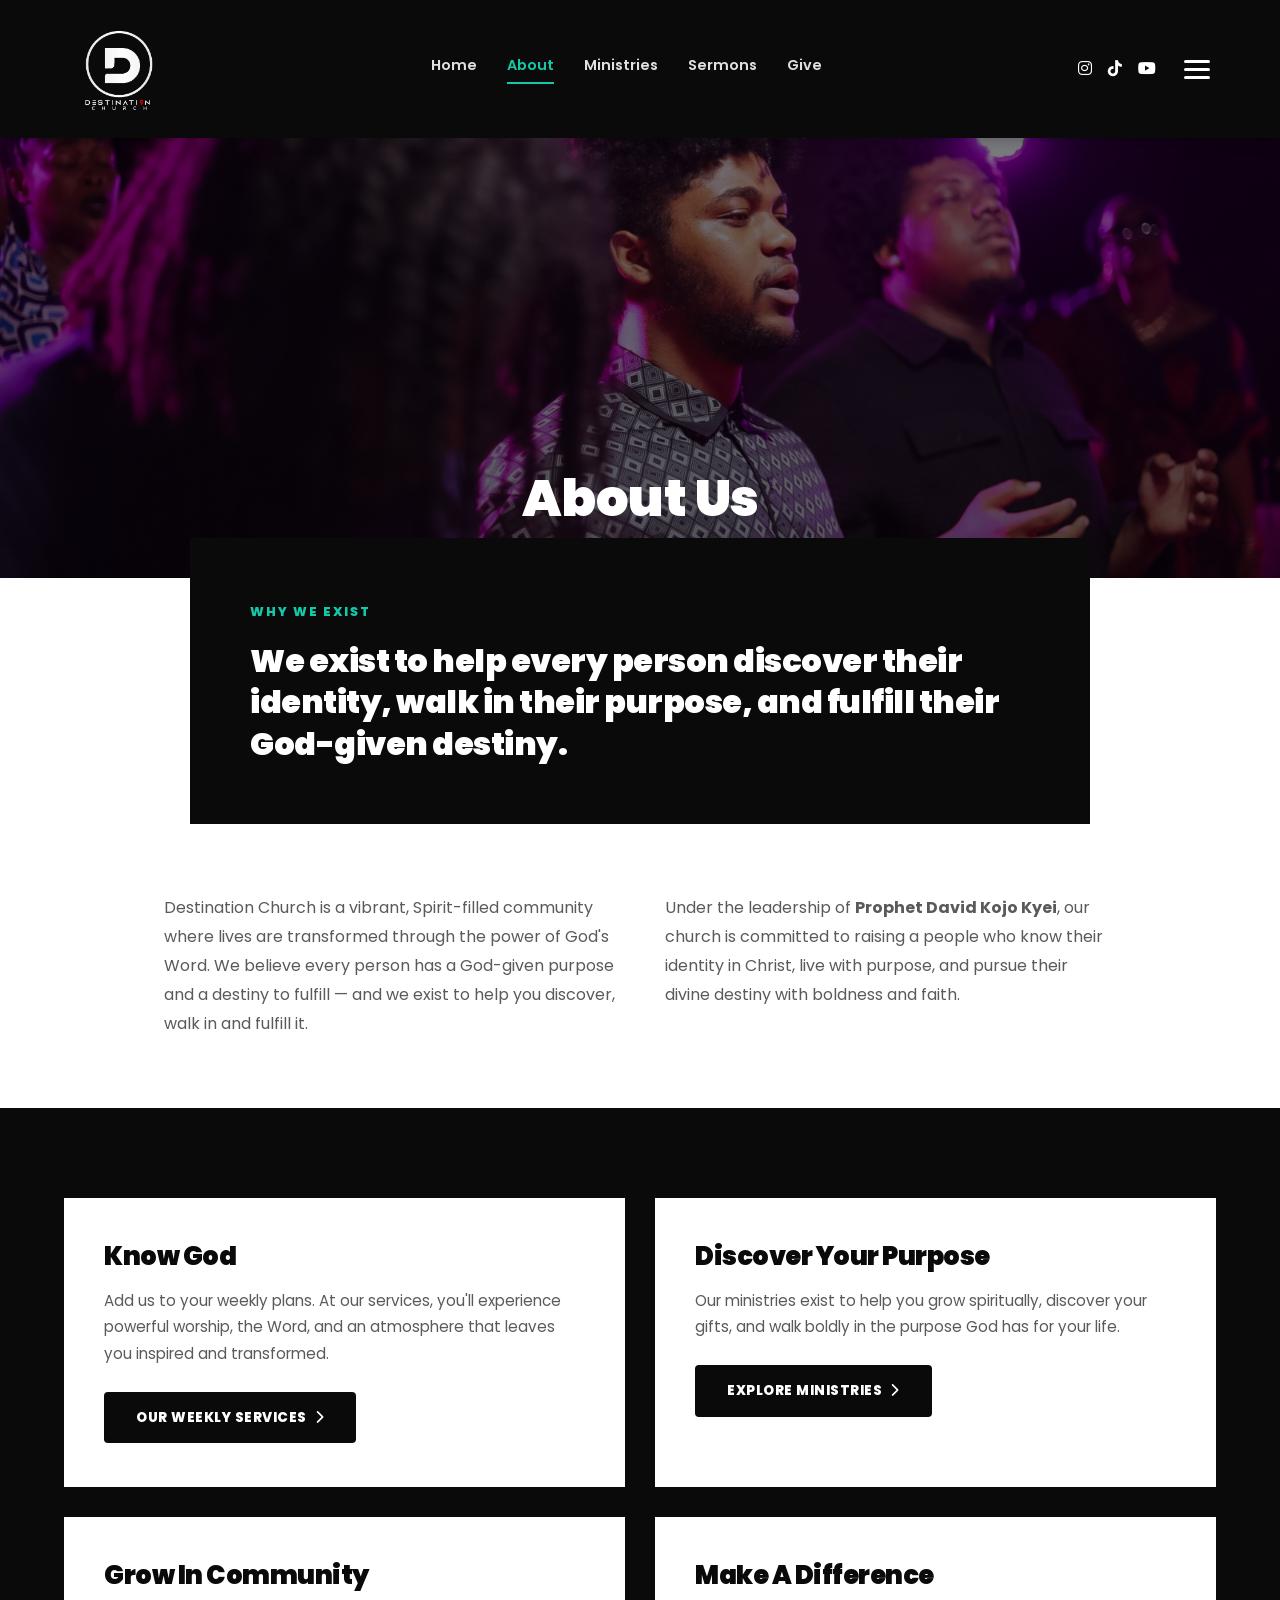
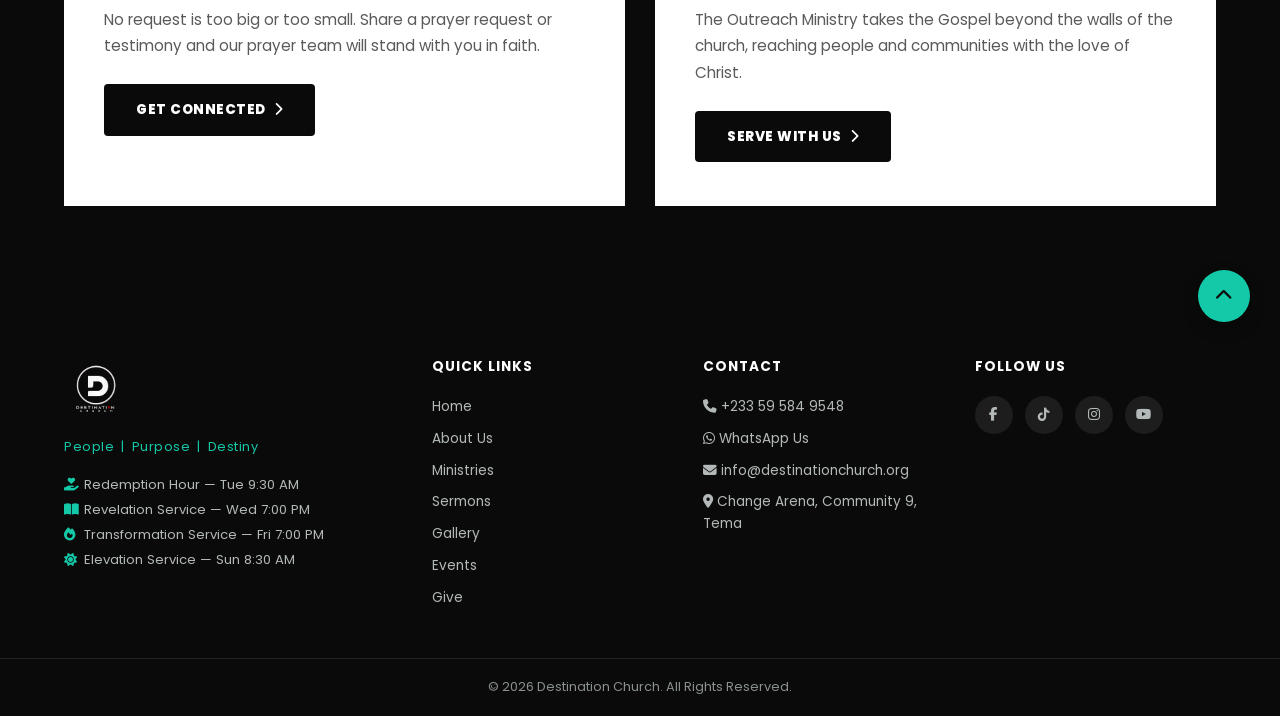
==== about.html @ 0f9cbd3a "Add zoom-and-fade photo gallery to Outreach Ministry page Adds 11 event photos as a slideshow above " ====
<!DOCTYPE html>
<html lang="en">
<head>
<meta charset="UTF-8">
<meta name="viewport" content="width=device-width, initial-scale=1.0">
<title>About Us | Destination Church</title>
<meta name="description" content="Destination Church is a Spirit-filled community in Tema, Ghana, led by Prophet David Kojo Kyei, helping every person discover their identity, purpose and destiny in Christ.">
<link rel="canonical" href="https://destinationchurchgh.com/about.html">
<link rel="icon" type="image/png" href="images/logo-original.jpg">
<link rel="stylesheet" href="https://cdnjs.cloudflare.com/ajax/libs/font-awesome/6.5.1/css/all.min.css">
<link rel="stylesheet" href="https://fonts.googleapis.com/css2?family=Poppins:wght@400;500;600;700;800;900&display=swap">
<link rel="stylesheet" href="css/style.css?v=62">
</head>
<body>

<!-- Header -->
<header class="header">
  <div class="container header-inner">
    <a href="index.html#home" class="logo">
      <img src="images/logo.png" alt="Destination Church" class="logo-img">
    </a>

    <nav class="nav" id="nav">
      <a href="index.html#home">Home</a>
      <a href="about.html" class="active">About</a>
      <a href="index.html#ministries">Ministries</a>
      <a href="index.html#sermons">Sermons</a>
      <a href="index.html#give">Give</a>
    </nav>

    <div class="header-right">
      <div class="header-social">
        <a href="https://www.instagram.com/destination_church?stkn=dHR6bGFnNGd0enI=" target="_blank" rel="noopener" aria-label="Instagram"><i class="fa-brands fa-instagram"></i></a>
        <a href="https://www.tiktok.com/@destinationchurch1?_r=1&_t=ZP-99WkLDfuyVy" target="_blank" rel="noopener" aria-label="TikTok"><i class="fa-brands fa-tiktok"></i></a>
        <a href="https://www.youtube.com/results?search_query=prophet+david+kyei" target="_blank" rel="noopener" aria-label="YouTube"><i class="fa-brands fa-youtube"></i></a>
      </div>
      <button class="hamburger" id="hamburger" aria-label="Toggle menu">
        <span></span><span></span><span></span>
      </button>
    </div>
  </div>
</header>

<!-- More Menu -->
<div class="more-menu" id="moreMenu">
  <div class="container more-menu-inner">
    <nav class="more-menu-links">
      <a href="index.html#home">Home</a>
      <a href="about.html">About</a>
      <a href="index.html#ministries">Ministries</a>
      <a href="index.html#sermons">Sermons</a>
      <a href="index.html#gallery">Gallery</a>
      <a href="index.html#events">Events</a>
      <a href="index.html#give">Give</a>
      <a href="index.html#prayer">Prayer Request</a>
      <a href="index.html#visit">Plan Your Visit</a>
      <a href="index.html#contact">Contact</a>
    </nav>
    <div class="more-menu-info">
      <p><i class="fa-solid fa-clock"></i> Elevation Service — Sun 8:30 AM</p>
      <p><i class="fa-solid fa-clock"></i> Transformation Service — Fri 7:00 PM</p>
      <p><a href="tel:+233595849548"><i class="fa-solid fa-phone"></i> +233 59 584 9548</a></p>
      <p><a href="https://wa.me/233595849548" target="_blank"><i class="fa-brands fa-whatsapp"></i> WhatsApp Us</a></p>
      <p><i class="fa-solid fa-location-dot"></i> Change Arena, Community 9, Tema</p>
    </div>
  </div>
</div>

<!-- About Hero -->
<section class="about-hero">
  <div class="container">
    <h1>About Us</h1>
  </div>
</section>

<!-- Why We Exist -->
<section class="why-exist">
  <div class="container">
    <div class="why-exist-box">
      <span class="eyebrow">WHY WE EXIST</span>
      <h2>We exist to help every person discover their identity, walk in their purpose, and fulfill their God-given destiny.</h2>
    </div>
  </div>
</section>

<!-- Two Column Intro -->
<section class="about-intro">
  <div class="container about-intro-grid">
    <p>Destination Church is a vibrant, Spirit-filled community where lives are transformed through the power of God's Word. We believe every person has a God-given purpose and a destiny to fulfill — and we exist to help you discover, walk in and fulfill it.</p>
    <p>Under the leadership of <strong>Prophet David Kojo Kyei</strong>, our church is committed to raising a people who know their identity in Christ, live with purpose, and pursue their divine destiny with boldness and faith.</p>
  </div>
</section>

<!-- Purpose Grid -->
<section class="purpose-grid-section">
  <div class="container">
    <div class="purpose-grid">
      <div class="purpose-card reveal-slide-lr">
        <h3>Know God</h3>
        <p>Add us to your weekly plans. At our services, you'll experience powerful worship, the Word, and an atmosphere that leaves you inspired and transformed.</p>
        <a href="index.html#services" class="btn btn-navy">Our Weekly Services <i class="fa-solid fa-chevron-right"></i></a>
      </div>
      <div class="purpose-card reveal-slide">
        <h3>Discover Your Purpose</h3>
        <p>Our ministries exist to help you grow spiritually, discover your gifts, and walk boldly in the purpose God has for your life.</p>
        <a href="index.html#ministries" class="btn btn-navy">Explore Ministries <i class="fa-solid fa-chevron-right"></i></a>
      </div>
      <div class="purpose-card reveal-slide-lr">
        <h3>Grow In Community</h3>
        <p>No request is too big or too small. Share a prayer request or testimony and our prayer team will stand with you in faith.</p>
        <a href="index.html#prayer" class="btn btn-navy">Get Connected <i class="fa-solid fa-chevron-right"></i></a>
      </div>
      <div class="purpose-card reveal-slide">
        <h3>Make A Difference</h3>
        <p>The Outreach Ministry takes the Gospel beyond the walls of the church, reaching people and communities with the love of Christ.</p>
        <a href="ministries/outreach-ministry.html" class="btn btn-navy">Serve With Us <i class="fa-solid fa-chevron-right"></i></a>
      </div>
    </div>
  </div>
</section>

<!-- Footer -->
<footer class="footer" id="contact">
  <div class="container footer-inner">
    <div class="footer-col">
      <a href="index.html#home" class="logo footer-logo">
        <img src="images/logo.png" alt="Destination Church" class="footer-logo-img">
      </a>
      <p class="footer-tagline">People &nbsp;|&nbsp; Purpose &nbsp;|&nbsp; Destiny</p>
      <p class="footer-times">
        <i class="fa-solid fa-hand-holding-heart"></i> Redemption Hour — Tue 9:30 AM<br>
        <i class="fa-solid fa-book-open"></i> Revelation Service — Wed 7:00 PM<br>
        <i class="fa-solid fa-fire"></i> Transformation Service — Fri 7:00 PM<br>
        <i class="fa-solid fa-sun"></i> Elevation Service — Sun 8:30 AM
      </p>
    </div>
    <div class="footer-col">
      <h4>QUICK LINKS</h4>
      <a href="index.html#home">Home</a>
      <a href="about.html">About Us</a>
      <a href="index.html#ministries">Ministries</a>
      <a href="index.html#sermons">Sermons</a>
      <a href="index.html#gallery">Gallery</a>
      <a href="index.html#events">Events</a>
      <a href="index.html#give">Give</a>
    </div>
    <div class="footer-col">
      <h4>CONTACT</h4>
      <a href="tel:+233595849548"><i class="fa-solid fa-phone"></i> +233 59 584 9548</a>
      <a href="https://wa.me/233595849548"><i class="fa-brands fa-whatsapp"></i> WhatsApp Us</a>
      <a href="mailto:info@destinationchurch.org"><i class="fa-solid fa-envelope"></i> info@destinationchurch.org</a>
      <a href="index.html#visit"><i class="fa-solid fa-location-dot"></i> Change Arena, Community 9, Tema</a>
    </div>
    <div class="footer-col">
      <h4>FOLLOW US</h4>
      <div class="footer-social">
        <a href="#" aria-label="Facebook"><i class="fa-brands fa-facebook-f"></i></a>
        <a href="https://www.tiktok.com/@destinationchurch1?_r=1&_t=ZP-99WkLDfuyVy" target="_blank" rel="noopener" aria-label="TikTok"><i class="fa-brands fa-tiktok"></i></a>
        <a href="https://www.instagram.com/destination_church?stkn=dHR6bGFnNGd0enI=" target="_blank" rel="noopener" aria-label="Instagram"><i class="fa-brands fa-instagram"></i></a>
        <a href="https://www.youtube.com/results?search_query=prophet+david+kyei" target="_blank" rel="noopener" aria-label="YouTube"><i class="fa-brands fa-youtube"></i></a>
      </div>
    </div>
  </div>
  <div class="footer-bottom">
    <p>&copy; 2026 Destination Church. All Rights Reserved.</p>
  </div>
  <button id="backToTop" class="back-to-top" aria-label="Back to top"><i class="fa-solid fa-chevron-up"></i></button>
</footer>

<script src="js/ministry.js?v=7"></script>
</body>
</html>
---- css/style.css ----
:root {
  --navy: #0a0a0a;
  --navy-light: #222222;
  --gold: #14c9a8;
  --gold-dark: #0ea98d;
  --cream: #f4f6f6;
  --text-dark: #1a1a1a;
  --text-gray: #5a5a5a;
  --white: #ffffff;
  --radius: 10px;
}

* { margin: 0; padding: 0; box-sizing: border-box; }

body {
  font-family: 'Poppins', Arial, sans-serif;
  color: var(--text-dark);
  line-height: 1.6;
  background: var(--white);
}

h1, h2, h3 {
  font-family: 'Poppins', sans-serif;
  font-weight: 900;
  letter-spacing: -0.5px;
  line-height: 1.15;
}

.container {
  max-width: 1200px;
  margin: 0 auto;
  padding: 0 24px;
}

a { text-decoration: none; color: inherit; }
ul { list-style: none; }
i { line-height: 1; }
button { font-family: inherit; }

/* Buttons */
.btn {
  display: inline-flex;
  align-items: center;
  gap: 8px;
  padding: 15px 32px;
  border-radius: 4px;
  font-weight: 800;
  font-size: 0.85rem;
  text-transform: uppercase;
  letter-spacing: 0.5px;
  border: none;
  cursor: pointer;
  transition: transform 0.2s ease, box-shadow 0.2s ease, background 0.2s ease;
  white-space: nowrap;
}
.btn:hover { transform: translateY(-2px); box-shadow: 0 8px 18px rgba(0,0,0,0.2); }
.btn-navy { background: var(--navy); color: var(--white); }
.btn-navy:hover { background: var(--navy-light); }
.btn-gold { background: var(--gold); color: var(--navy); }
.btn-gold:hover { background: var(--gold-dark); }
.btn-outline {
  background: transparent;
  color: var(--white);
  border: 2px solid rgba(255,255,255,0.6);
}
.btn-outline:hover { background: rgba(255,255,255,0.12); }
.btn-outline-navy {
  background: transparent;
  color: var(--navy);
  border: 2px solid var(--navy);
}
.btn-outline-navy:hover { background: var(--navy); color: var(--white); }

/* Header */
.header {
  background: var(--navy);
  box-shadow: 0 2px 14px rgba(0,0,0,0.25);
  position: sticky;
  top: 0;
  z-index: 100;
}
.header-inner {
  display: flex;
  align-items: center;
  justify-content: space-between;
  padding-top: 14px;
  padding-bottom: 14px;
  gap: 24px;
}
.logo {
  display: flex;
  align-items: center;
  gap: 10px;
  position: relative;
  flex-shrink: 0;
}
.logo-img {
  height: 110px;
  width: auto;
  display: block;
}

.nav {
  display: flex;
  gap: 30px;
  flex-wrap: wrap;
}
.nav a {
  font-size: 0.9rem;
  font-weight: 600;
  color: #e0e2e2;
  padding-bottom: 4px;
  border-bottom: 2px solid transparent;
  transition: color 0.2s ease, border-color 0.2s ease;
}
.nav a:hover, .nav a.active {
  color: var(--gold);
  border-color: var(--gold);
}

.header-right {
  display: flex;
  align-items: center;
  gap: 22px;
  flex-shrink: 0;
}
.header-social {
  display: flex;
  gap: 16px;
}
.header-social a {
  color: var(--white);
  font-size: 1rem;
  transition: color 0.2s ease;
}
.header-social a:hover { color: var(--gold); }

.hamburger {
  display: flex;
  flex-direction: column;
  gap: 5px;
  background: none;
  border: none;
  cursor: pointer;
  padding: 6px;
}
.hamburger span {
  width: 26px;
  height: 3px;
  background: var(--white);
  border-radius: 2px;
}

/* More Menu */
.more-menu {
  display: none;
  background: var(--white);
  border-bottom: 1px solid #eee;
  box-shadow: 0 10px 20px rgba(0,0,0,0.08);
}
.more-menu.open { display: block; }
.more-menu-inner {
  display: flex;
  justify-content: space-between;
  flex-wrap: wrap;
  gap: 30px;
  padding: 36px 24px;
}
.more-menu-links {
  display: flex;
  flex-direction: column;
  gap: 16px;
}
.more-menu-links a {
  font-weight: 700;
  font-size: 1rem;
  color: var(--navy);
  transition: color 0.2s ease;
}
.more-menu-links a:hover { color: var(--gold-dark); }
.more-menu-info {
  display: flex;
  flex-direction: column;
  gap: 12px;
  font-size: 0.9rem;
  color: var(--text-gray);
}
.more-menu-info i { color: var(--gold-dark); width: 18px; }
.more-menu-info a { color: var(--text-gray); transition: color 0.2s ease; }
.more-menu-info a:hover { color: var(--gold-dark); }

/* Hero */
.hero {
  background: var(--white);
}
.hero-media {
  position: relative;
  min-height: 620px;
  overflow: hidden;
  background-color: #000;
  display: flex;
  align-items: center;
  padding: 60px 0;
  color: var(--white);
}
.hero-slideshow { position: absolute; inset: 0; z-index: 0; }
.hero-slide {
  position: absolute;
  inset: 0;
  background-size: contain;
  background-position: center;
  background-repeat: no-repeat;
  opacity: 0;
  transform: translateY(-100%);
}
.hero-overlay {
  position: absolute;
  inset: 0;
  z-index: 1;
  background: linear-gradient(90deg, rgba(0,0,0,0.7), rgba(0,0,0,0.25));
  pointer-events: none;
}
.hero-media > .container { margin: 0; max-width: none; flex: 1; position: relative; z-index: 2; }
.hero-content {
  display: flex;
  justify-content: space-between;
  align-items: flex-start;
  width: 100%;
  gap: 40px;
  flex-wrap: wrap;
}
.hero h1 {
  font-size: 2.6rem;
  line-height: 1.25;
  max-width: 300px;
}
.hero h1 span { display: block; }
.hero-cta { display: flex; flex-direction: column; align-items: flex-end; text-align: right; }
.hero-cta .btn { align-self: center; }
.hero-sub {
  font-size: 2.6rem;
  line-height: 1.25;
  font-weight: 600;
  color: #eee;
  max-width: 360px;
  margin: 0 0 24px;
}

/* Section heading */
.section-heading {
  text-align: center;
  margin-bottom: 50px;
}
.section-heading.light .eyebrow { color: var(--gold); }
.section-heading.light h2 { color: var(--white); }
.eyebrow {
  color: var(--gold-dark);
  font-weight: 800;
  font-size: 0.8rem;
  letter-spacing: 2px;
}
.section-heading h2 {
  font-size: 2.6rem;
  margin-top: 10px;
  color: var(--navy);
}
.heading-divider {
  margin-top: 14px;
  color: var(--gold);
}
.heading-divider.small {
  width: 60px;
  height: 4px;
  background: var(--gold);
  margin-top: 12px;
  margin-bottom: 20px;
}
.heading-divider.small.center { margin-left: auto; margin-right: auto; }

/* About Page */
.about-hero {
  position: relative;
  height: 440px;
  background: linear-gradient(180deg, rgba(0,0,0,0.5), rgba(0,0,0,0.65)), url('../images/about-hero.jpg');
  background-size: cover;
  background-position: center 35%;
  display: flex;
  align-items: flex-end;
  padding-bottom: 50px;
}
.about-hero h1 {
  color: var(--white);
  font-size: 3.2rem;
  animation: dropIn 2.2s cubic-bezier(0.16, 1, 0.3, 1) both;
}
.why-exist {
  background: var(--white);
  padding: 70px 0 0;
}
.why-exist-box {
  background: var(--navy);
  color: var(--white);
  padding: 60px;
  max-width: 900px;
  margin: -110px auto 0;
  position: relative;
  z-index: 2;
  animation: dropIn 2.4s cubic-bezier(0.16, 1, 0.3, 1) 0.4s both;
}
@keyframes dropIn {
  from { opacity: 0; transform: translateY(-100vh); }
  to { opacity: 1; transform: translateY(0); }
}
@media (prefers-reduced-motion: reduce) {
  .about-hero h1, .why-exist-box { animation: none; }
}
.why-exist-box .eyebrow { color: var(--gold); }
.why-exist-box h2 { font-size: 2rem; margin-top: 16px; line-height: 1.3; }
.about-intro {
  background: var(--white);
  padding: 70px 0;
}
.about-intro-grid {
  display: grid;
  grid-template-columns: repeat(2, 1fr);
  gap: 50px;
  max-width: 1000px;
  margin: 0 auto;
}
.about-intro-grid p { color: var(--text-gray); font-size: 1rem; line-height: 1.8; }
.purpose-grid-section {
  background: var(--navy);
  padding: 90px 0;
}
.purpose-grid {
  display: grid;
  grid-template-columns: repeat(2, 1fr);
  gap: 30px;
}
.purpose-card {
  background: var(--white);
  padding: 44px 40px;
}
.purpose-card h3 { font-size: 1.6rem; color: var(--navy); margin-bottom: 16px; }
.purpose-card p { color: var(--text-gray); font-size: 0.95rem; line-height: 1.75; margin-bottom: 24px; }

/* Welcome */
.welcome {
  background: var(--white);
  padding: 90px 0;
}
.welcome-inner {
  display: grid;
  grid-template-columns: 1fr 1.3fr;
  gap: 50px;
  align-items: center;
}
.welcome-img {
  overflow: hidden;
}
.welcome-photo {
  width: 100%;
  height: 380px;
  object-fit: cover;
  object-position: center 30%;
  display: block;
}
.welcome-content h2 { font-size: 2.1rem; color: var(--navy); margin-top: 4px; }
.welcome-content p { color: var(--text-gray); margin-bottom: 16px; font-size: 0.95rem; }
.welcome-signature {
  font-style: italic;
  color: var(--navy) !important;
  font-weight: 600;
  margin-bottom: 24px !important;
}

/* Mission Statement */
.mission-band {
  background: var(--white);
  padding: 70px 0;
  text-align: center;
}
.mission-band h2 {
  font-size: 2.2rem;
  color: var(--navy);
  max-width: 780px;
  margin: 0 auto;
  line-height: 1.25;
}
.mission-band-sub {
  margin-top: 16px;
  font-size: 0.9rem;
  font-weight: 800;
  letter-spacing: 2px;
  text-transform: uppercase;
  color: var(--gold-dark);
}

/* Purpose For Everyone */
.everyone {
  background: var(--cream);
  padding: 90px 0;
}
.everyone-grid {
  display: grid;
  grid-template-columns: repeat(2, 1fr);
  gap: 26px;
  max-width: 800px;
  margin: 0 auto;
}
.everyone-card {
  display: block;
  background: var(--navy);
  color: var(--white);
  padding: 44px 30px;
  text-align: center;
  border-top: 3px solid transparent;
  transition: border-color 0.25s ease, transform 0.25s ease;
}
.everyone-card:hover {
  border-top-color: var(--gold);
  transform: translateY(-4px);
}
.everyone-card i { font-size: 2.4rem; color: var(--gold); margin-bottom: 18px; }
.everyone-card h3 { font-size: 1.2rem; margin-bottom: 10px; }
.everyone-card p { font-size: 0.85rem; color: #b3b8b8; margin-bottom: 14px; }

/* Weekly Services */
.services {
  background: var(--navy);
  padding: 90px 0;
}
.services-layout {
  display: grid;
  grid-template-columns: 300px 1fr;
  gap: 40px;
  align-items: center;
  max-width: 1100px;
  margin: 0 auto;
}
.services-flyer img {
  width: 100%;
  display: block;
}
.services-grid {
  display: grid;
  grid-template-columns: repeat(2, 1fr);
  gap: 20px;
}
.service-card {
  border-top: 3px solid var(--gold);
  padding: 40px 30px;
  text-align: center;
  color: var(--white);
}
.service-card i { font-size: 2.4rem; color: var(--gold); margin-bottom: 16px; }
.service-card h3 { font-size: 1.2rem; font-weight: 800; letter-spacing: 0.5px; margin-bottom: 12px; }
.service-when { color: #b3b8b8; font-size: 0.85rem; margin-bottom: 4px; }
.service-time { color: var(--gold); font-weight: 700; font-size: 1.1rem; margin-bottom: 22px; }

/* New Here */
.new-here {
  background: var(--cream);
  padding: 90px 0;
}
.new-here-inner {
  display: grid;
  grid-template-columns: 1.3fr 1fr;
  gap: 50px;
  align-items: center;
}
.new-here-content h2 { font-size: 2.2rem; color: var(--navy); margin-top: 4px; }
.new-here-content p { color: var(--text-gray); margin-bottom: 20px; font-size: 0.95rem; }
.new-here-list {
  display: grid;
  grid-template-columns: repeat(2, 1fr);
  gap: 12px;
  margin-bottom: 28px;
}
.new-here-list li {
  display: flex;
  align-items: center;
  gap: 8px;
  font-weight: 600;
  font-size: 0.9rem;
  color: var(--navy);
}
.new-here-list i { color: var(--gold-dark); }
.new-here-art {
  display: flex;
  align-items: center;
  justify-content: center;
}
.reveal-slide {
  opacity: 0;
  transform: translateX(70px);
  transition: opacity 0.9s cubic-bezier(0.22, 1, 0.36, 1), transform 0.9s cubic-bezier(0.22, 1, 0.36, 1);
}
.reveal-slide.in-view {
  opacity: 1;
  transform: translateX(0);
}
.reveal-fade-up {
  opacity: 0;
  transform: translateY(50px) scale(0.97);
  transition: opacity 0.8s cubic-bezier(0.22, 1, 0.36, 1), transform 0.8s cubic-bezier(0.22, 1, 0.36, 1);
}
.reveal-fade-up.in-view {
  opacity: 1;
  transform: translateY(0) scale(1);
}
.reveal-slide-lr {
  opacity: 0;
  transform: translateX(-90px);
  transition: opacity 0.9s cubic-bezier(0.22, 1, 0.36, 1), transform 0.9s cubic-bezier(0.22, 1, 0.36, 1);
}
.reveal-slide-lr.in-view {
  opacity: 1;
  transform: translateX(0);
}
@media (prefers-reduced-motion: reduce) {
  .reveal-slide, .reveal-fade-up, .reveal-slide-lr { opacity: 1; transform: none; transition: none; }
}
.purpose-card.reveal-slide-lr {
  transform: translate(-220px, -140px);
  transition: opacity 3.8s cubic-bezier(0.22, 1, 0.36, 1), transform 3.8s cubic-bezier(0.22, 1, 0.36, 1);
}
.purpose-card.reveal-slide-lr.in-view {
  transform: translate(0, 0);
}
.purpose-card.reveal-slide {
  transform: translate(220px, -140px);
  transition: opacity 3.8s cubic-bezier(0.22, 1, 0.36, 1), transform 3.8s cubic-bezier(0.22, 1, 0.36, 1);
}
.purpose-card.reveal-slide.in-view {
  transform: translate(0, 0);
}
.new-here-art img {
  width: 100%;
  max-width: 320px;
  display: block;
}

/* Sermon */
.sermon {
  background: var(--white);
  padding: 90px 0;
}
.sermon-inner {
  display: grid;
  grid-template-columns: 1.2fr 1fr;
  gap: 50px;
  align-items: center;
}
.sermon-tabs {
  display: flex;
  gap: 10px;
  margin-bottom: 14px;
}
.sermon-tab {
  display: inline-flex;
  align-items: center;
  gap: 8px;
  background: var(--cream);
  border: 1px solid #e2e2e2;
  color: var(--text-gray);
  font-family: inherit;
  font-weight: 700;
  font-size: 0.78rem;
  letter-spacing: 0.4px;
  padding: 9px 16px;
  border-radius: 30px;
  cursor: pointer;
  transition: background 0.2s ease, color 0.2s ease;
}
.sermon-tab.active {
  background: var(--navy);
  color: var(--white);
  border-color: var(--navy);
}
.live-dot {
  width: 8px;
  height: 8px;
  border-radius: 50%;
  background: #ff3b3b;
  display: inline-block;
  animation: live-pulse 1.4s infinite;
}
@keyframes live-pulse {
  0%, 100% { opacity: 1; }
  50% { opacity: 0.35; }
}
.sermon-video {
  position: relative;
  aspect-ratio: 16/9;
  border-radius: var(--radius);
  background: linear-gradient(160deg, var(--navy-light), #000000);
  display: flex;
  align-items: center;
  justify-content: center;
  box-shadow: 0 15px 40px rgba(0,0,0,0.2);
  overflow: hidden;
  cursor: pointer;
}
.sermon-video iframe {
  position: absolute;
  inset: 0;
  width: 100%;
  height: 100%;
  border: none;
}
.sermon-thumb {
  position: absolute;
  inset: 0;
  width: 100%;
  height: 100%;
  object-fit: cover;
}
.sermon-video::after {
  content: '';
  position: absolute;
  inset: 0;
  background: rgba(0,0,0,0.35);
  transition: background 0.2s ease;
  pointer-events: none;
}
.sermon-video:hover::after { background: rgba(0,0,0,0.5); }
.sermon-play {
  position: relative;
  z-index: 1;
  width: 76px;
  height: 76px;
  border-radius: 50%;
  background: var(--gold);
  color: var(--navy);
  display: flex;
  align-items: center;
  justify-content: center;
  font-size: 1.6rem;
  cursor: pointer;
  transition: transform 0.2s ease;
}
.sermon-play:hover { transform: scale(1.08); }
.sermon-info h2 { font-size: 1.9rem; color: var(--navy); margin-top: 4px; margin-bottom: 14px; }
.sermon-speaker, .sermon-date {
  display: flex;
  align-items: center;
  gap: 8px;
  color: var(--text-gray);
  font-size: 0.9rem;
  margin-bottom: 8px;
}
.sermon-speaker i, .sermon-date i { color: var(--gold-dark); }
.sermon-info .btn { margin-top: 20px; }

/* Ministries */
.ministries {
  background: var(--cream);
  padding: 90px 0;
}
.ministry-grid {
  display: grid;
  grid-template-columns: repeat(3, 1fr);
  gap: 36px 30px;
}
.ministry-card {
  display: block;
  padding: 26px 14px;
  text-align: center;
  border-top: 3px solid transparent;
  cursor: pointer;
  transition: border-color 0.25s ease, transform 0.25s ease;
}
.ministry-card:hover {
  border-top-color: var(--gold);
  transform: translateY(-4px);
}
.ministry-card i { font-size: 2.2rem; color: var(--gold-dark); margin-bottom: 16px; }
.ministry-card h3 { font-size: 1rem; font-weight: 700; color: var(--text-dark); font-family: 'Poppins', sans-serif; }
.ministry-card span.ministry-more,
.everyone-card span.ministry-more {
  display: block;
  margin-top: 8px;
  font-size: 0.72rem;
  font-weight: 700;
  letter-spacing: 1px;
  color: var(--gold-dark);
  text-transform: uppercase;
}
.everyone-card span.ministry-more { color: var(--gold); }

/* Ministry detail page */
.page-hero {
  background: var(--navy);
  color: var(--white);
  padding: 60px 0 50px;
}
.page-breadcrumb {
  display: block;
  font-size: 0.78rem;
  font-weight: 700;
  letter-spacing: 1.5px;
  color: var(--gold);
  text-transform: uppercase;
  margin-bottom: 12px;
}
.page-breadcrumb a { color: var(--gold); }
.page-breadcrumb a:hover { color: var(--white); }
.page-hero h1 { font-size: 2.8rem; }
.ministry-detail {
  padding: 80px 0;
  background: var(--white);
}
.ministry-detail-inner {
  max-width: 720px;
  margin: 0 auto;
  text-align: center;
}
.ministry-detail-inner > i {
  font-size: 3rem;
  color: var(--gold-dark);
  margin-bottom: 24px;
  display: inline-block;
}
.ministry-detail-media {
  overflow: hidden;
  margin-bottom: 30px;
}
.ministry-detail-img {
  width: 100%;
  max-height: 420px;
  object-fit: cover;
  display: block;
  transition: transform 0.6s ease;
}
.ministry-detail-media:hover .ministry-detail-img {
  transform: scale(1.06);
}
.ministry-detail-split {
  display: grid;
  grid-template-columns: 1fr 1.15fr;
  gap: 50px;
  align-items: center;
  max-width: 1100px;
  margin: 0 auto;
  text-align: left;
}
.ministry-detail-split-media {
  overflow: hidden;
  align-self: stretch;
}
.ministry-detail-split-img {
  width: 100%;
  height: 100%;
  max-height: 560px;
  object-fit: cover;
  display: block;
  transition: transform 0.6s ease;
}
.ministry-detail-split-media:hover .ministry-detail-split-img {
  transform: scale(1.06);
}
.ministry-detail-split-content i {
  font-size: 2.6rem;
  color: var(--gold-dark);
  margin-bottom: 20px;
  display: inline-block;
}
.ministry-detail-split-content p {
  font-size: 1.05rem;
  color: var(--text-gray);
  line-height: 1.85;
  margin-bottom: 26px;
}
.ministry-detail-inner p {
  font-size: 1.05rem;
  color: var(--text-gray);
  line-height: 1.85;
  margin-bottom: 30px;
}
.ministry-nav {
  display: flex;
  justify-content: space-between;
  align-items: flex-start;
  max-width: 720px;
  margin: 50px auto 0;
  border-top: 1px solid #eee;
  padding-top: 30px;
  gap: 20px;
  flex-wrap: wrap;
}
.ministry-nav a {
  font-weight: 700;
  font-size: 0.85rem;
  letter-spacing: 0.5px;
  color: var(--navy);
  display: flex;
  flex-direction: column;
  gap: 4px;
}
.ministry-nav a:hover { color: var(--gold-dark); }
.ministry-nav .nav-label {
  font-size: 0.7rem;
  font-weight: 700;
  letter-spacing: 1px;
  color: var(--text-gray);
  text-transform: uppercase;
}
.ministry-nav .next { text-align: right; align-items: flex-end; margin-left: auto; }

.ministry-gallery { background: #000; padding: 50px 24px; }
.ministry-slideshow {
  position: relative;
  max-width: 900px;
  height: 600px;
  margin: 0 auto;
  border-radius: 10px;
  overflow: hidden;
}
.ministry-slide {
  position: absolute;
  inset: 0;
  background-size: contain;
  background-position: center;
  background-repeat: no-repeat;
  background-color: #000;
  opacity: 0;
  transition: opacity 2.5s ease;
}
.ministry-slide.active { opacity: 1; }
.ministry-slideshow-rise .ministry-slide {
  transform: translateY(100%);
  transition: transform 2.5s cubic-bezier(0.22, 1, 0.36, 1), opacity 1s ease;
}
.ministry-slideshow-rise .ministry-slide.active { transform: translateY(0); }
.ministry-slideshow-converge .ministry-slide {
  transition: transform 2.2s cubic-bezier(0.22, 1, 0.36, 1), opacity 1s ease;
}
.ministry-slideshow-converge .ministry-slide:nth-child(odd) { transform: translateX(-100%); }
.ministry-slideshow-converge .ministry-slide:nth-child(even) { transform: translateX(100%); }
.ministry-slideshow-converge .ministry-slide.active { transform: translateX(0); }
.ministry-slideshow-zoom .ministry-slide {
  transition: opacity 1.5s ease;
  transform-origin: center center;
}
.ministry-slideshow-zoom .ministry-slide.active {
  animation: ministry-zoom 3.6s ease-in-out infinite alternate;
}
@keyframes ministry-zoom {
  from { transform: scale(1); }
  to { transform: scale(1.15); }
}
@media (max-width: 768px) {
  .ministry-gallery { padding: 34px 16px; }
  .ministry-slideshow { height: 380px; border-radius: 6px; }
}

/* Annual Programs */
.programs-intro {
  max-width: 700px;
  margin: 0 auto 40px;
  text-align: center;
  color: var(--text-gray);
  font-size: 1rem;
}
.programs-list {
  max-width: 700px;
  margin: 0 auto;
}
.programs-group {
  display: flex;
  gap: 30px;
  padding: 26px 0;
  border-bottom: 1px solid #eee;
}
.programs-group:last-child { border-bottom: none; }
.programs-month {
  min-width: 110px;
  flex-shrink: 0;
  font-weight: 800;
  color: var(--gold-dark);
  text-transform: uppercase;
  font-size: 0.85rem;
  letter-spacing: 1px;
  padding-top: 3px;
}
.programs-items { flex: 1; }
.programs-items li {
  font-weight: 700;
  color: var(--navy);
  text-transform: uppercase;
  font-size: 1rem;
  padding: 5px 0;
}
@media (max-width: 480px) {
  .programs-group { flex-direction: column; gap: 8px; }
}

/* Gallery */
.gallery {
  background: var(--white);
  padding: 90px 0;
}
.gallery-grid {
  display: grid;
  grid-template-columns: repeat(3, 1fr);
  grid-auto-rows: 220px;
  grid-auto-flow: dense;
  gap: 16px;
  max-width: 1000px;
  margin: 0 auto;
}
.gallery-item {
  overflow: hidden;
  position: relative;
  z-index: 1;
  cursor: pointer;
  transition: transform 0.3s ease, box-shadow 0.3s ease;
}
.gallery-item-tall { grid-row: span 2; }
.gallery-item-wide { grid-column: span 2; }
.gallery-item img {
  width: 100%;
  height: 100%;
  object-fit: cover;
  object-position: center 15%;
  display: block;
  transition: transform 0.4s ease;
}
.gallery-item-wide img {
  object-position: center 22%;
  transform: scale(1.08);
  transform-origin: 46% 28%;
}
.gallery-item:hover img {
  transform: scale(1.08);
}
.gallery-item-wide:hover img {
  transform: scale(1.14);
}

/* Lightbox */
.lightbox {
  display: none;
  position: fixed;
  inset: 0;
  background: rgba(0,0,0,0.9);
  z-index: 2000;
  align-items: center;
  justify-content: center;
}
.lightbox.open { display: flex; }
.lightbox-img {
  max-width: 88vw;
  max-height: 85vh;
  object-fit: contain;
  border-radius: 8px;
  box-shadow: 0 30px 80px rgba(0,0,0,0.6);
}
.lightbox-close,
.lightbox-prev,
.lightbox-next {
  position: fixed;
  background: rgba(255,255,255,0.1);
  border: 1px solid rgba(255,255,255,0.3);
  color: var(--white);
  cursor: pointer;
  display: flex;
  align-items: center;
  justify-content: center;
  transition: background 0.2s ease;
}
.lightbox-close:hover,
.lightbox-prev:hover,
.lightbox-next:hover {
  background: var(--gold);
  color: var(--navy);
  border-color: var(--gold);
}
.lightbox-close {
  top: 24px;
  right: 24px;
  width: 46px;
  height: 46px;
  border-radius: 50%;
  font-size: 1.4rem;
}
.lightbox-prev,
.lightbox-next {
  top: 50%;
  transform: translateY(-50%);
  width: 56px;
  height: 56px;
  border-radius: 50%;
  font-size: 1.6rem;
}
.lightbox-prev { left: 24px; }
.lightbox-next { right: 24px; }
.lightbox-counter {
  position: fixed;
  bottom: 28px;
  left: 50%;
  transform: translateX(-50%);
  color: #ccc;
  font-size: 0.85rem;
  letter-spacing: 0.5px;
}

/* Giving Modal */
.giving-modal {
  display: none;
  position: fixed;
  inset: 0;
  background: rgba(0,0,0,0.75);
  z-index: 2100;
  align-items: center;
  justify-content: center;
  padding: 24px;
}
.giving-modal.open { display: flex; }
.giving-modal-box {
  position: relative;
  background: var(--white);
  border-radius: var(--radius);
  width: 100%;
  max-width: 560px;
  max-height: 90vh;
  overflow-y: auto;
  padding: 40px 32px 32px;
  box-shadow: 0 30px 80px rgba(0,0,0,0.5);
}
.giving-modal-box::before {
  content: '';
  position: absolute;
  inset: 0;
  background: url('../images/logo.png') no-repeat center center;
  background-size: 380px;
  opacity: 0.4;
  pointer-events: none;
  z-index: 0;
}
.giving-modal-header,
.giving-methods,
.giving-modal-note {
  position: relative;
  z-index: 1;
}
.giving-modal-close {
  position: absolute;
  top: 16px;
  right: 16px;
  z-index: 2;
  width: 38px;
  height: 38px;
  border-radius: 50%;
  border: 1px solid #ddd;
  background: var(--white);
  color: var(--navy);
  font-size: 1.3rem;
  cursor: pointer;
  display: flex;
  align-items: center;
  justify-content: center;
  transition: background 0.2s ease, color 0.2s ease;
}
.giving-modal-close:hover { background: var(--gold); color: var(--white); border-color: var(--gold); }
.giving-modal-header { text-align: center; margin-bottom: 28px; }
.giving-modal-header h3 {
  font-family: 'Playfair Display', serif;
  font-size: 1.6rem;
  font-weight: 900;
  letter-spacing: normal;
  color: var(--navy);
  margin-top: 8px;
}
.giving-methods {
  display: flex;
  flex-direction: column;
  gap: 14px;
  margin-bottom: 24px;
}
.giving-method {
  display: flex;
  align-items: center;
  gap: 16px;
  padding: 16px 18px;
  border: 1px solid #e5e5e5;
  border-radius: 8px;
  transition: border-color 0.2s ease;
}
.giving-method:hover { border-color: var(--gold); }
.giving-method > i {
  font-size: 1.3rem;
  color: var(--gold-dark);
  width: 28px;
  text-align: center;
  flex-shrink: 0;
}
.momo-badge {
  flex-shrink: 0;
  width: 46px;
  height: 46px;
  border-radius: 8px;
  background: #ffcc00;
  border: 1px solid #e6b800;
  display: flex;
  flex-direction: column;
  align-items: center;
  justify-content: center;
  gap: 2px;
  padding: 4px 2px;
}
.momo-badge-mtn {
  background: #003876;
  color: #ffcc00;
  font-family: Arial, sans-serif;
  font-weight: 900;
  font-size: 0.62rem;
  letter-spacing: 0.5px;
  padding: 1px 7px;
  border-radius: 8px;
}
.momo-badge-label {
  font-family: Arial, sans-serif;
  font-weight: 800;
  font-size: 0.4rem;
  line-height: 1.15;
  color: #003876;
  text-align: center;
  letter-spacing: 0.2px;
}
.access-badge {
  flex-shrink: 0;
  width: 46px;
  height: 46px;
  border-radius: 8px;
  background: #ffffff;
  border: 1px solid #e2e2e2;
  display: flex;
  flex-direction: column;
  align-items: center;
  justify-content: center;
  gap: 4px;
}
.access-badge-icon {
  width: 14px;
  height: 14px;
  background: #f47b20;
  border-radius: 3px;
  transform: rotate(45deg);
}
.access-badge-text {
  font-family: Arial, sans-serif;
  font-weight: 700;
  font-style: italic;
  font-size: 0.6rem;
  color: #002d5c;
  letter-spacing: 0.2px;
}
.giving-method-info {
  display: flex;
  flex-direction: column;
  gap: 2px;
  flex: 1;
  min-width: 0;
}
.giving-method-label { font-size: 0.78rem; color: var(--text-gray); letter-spacing: 0.3px; }
.giving-method-value { font-size: 1.1rem; font-weight: 800; color: var(--navy); letter-spacing: 0.5px; }
.giving-method-swift { font-size: 0.72rem; color: var(--text-gray); }
.giving-copy-btn {
  flex-shrink: 0;
  width: 38px;
  height: 38px;
  border-radius: 8px;
  border: 1px solid #ddd;
  background: var(--cream);
  color: var(--navy);
  cursor: pointer;
  display: flex;
  align-items: center;
  justify-content: center;
  font-size: 0.95rem;
  transition: background 0.2s ease, color 0.2s ease;
}
.giving-copy-btn:hover { background: var(--gold); color: var(--white); }
.giving-copy-btn.copied { background: var(--gold-dark); color: var(--white); }
.giving-modal-note {
  text-align: center;
  font-size: 0.85rem;
  color: var(--text-gray);
  font-weight: 600;
}

/* Events */
.events {
  background: var(--navy);
  padding: 90px 0;
}
.take-grid {
  display: grid;
  grid-template-columns: repeat(3, 1fr);
  gap: 26px;
}
.take-card {
  display: block;
  padding: 34px 28px;
  border: 1px solid rgba(255,255,255,0.15);
  border-top: 3px solid var(--gold);
  color: var(--white);
  transition: transform 0.25s ease, border-color 0.25s ease;
}
.take-card:hover {
  transform: translateY(-4px);
  border-color: var(--gold);
}
.take-card i { font-size: 2rem; color: var(--gold); margin-bottom: 16px; display: block; }
.take-card h3 { font-size: 1.1rem; font-weight: 800; margin-bottom: 8px; }
.take-card p { font-size: 0.85rem; color: #b3b8b8; }

/* Prayer */
.prayer {
  background: var(--white);
  padding: 90px 0;
}
.prayer-sub {
  max-width: 560px;
  margin: 0 auto;
  color: var(--text-gray);
  font-size: 0.95rem;
}
.prayer-form {
  max-width: 640px;
  margin: 0 auto;
}
.form-row {
  display: grid;
  grid-template-columns: 1fr 1fr;
  gap: 16px;
  margin-bottom: 16px;
}
.prayer-form input,
.prayer-form textarea {
  width: 100%;
  padding: 14px 16px;
  border: 1px solid #ddd;
  border-radius: 8px;
  font-family: inherit;
  font-size: 0.9rem;
  color: var(--text-dark);
  resize: vertical;
}
.prayer-form input:focus,
.prayer-form textarea:focus {
  outline: none;
  border-color: var(--gold);
}
.prayer-form textarea { margin-bottom: 22px; }
.prayer-form-btns {
  display: flex;
  gap: 16px;
  flex-wrap: wrap;
  justify-content: center;
}

/* Give */
.give {
  background: var(--cream);
  padding: 90px 0;
  text-align: center;
}
.give h2 { font-size: 2.4rem; color: var(--navy); margin-top: 10px; }
.give > .container > p {
  max-width: 560px;
  margin: 0 auto 40px;
  color: var(--text-gray);
  font-size: 0.95rem;
}
.give-grid {
  display: grid;
  grid-template-columns: repeat(2, 1fr);
  max-width: 720px;
  margin: 0 auto 40px;
  gap: 26px;
}
.give-card {
  padding: 20px 24px;
  border-left: 1px solid #e2e2e2;
}
.give-card:first-child { border-left: none; }
.give-card i { font-size: 2.2rem; color: var(--gold-dark); margin-bottom: 16px; }
.give-card h3 { font-size: 1.1rem; font-weight: 800; color: var(--navy); margin-bottom: 8px; }
.give-card p { font-size: 0.85rem; color: var(--text-gray); }
.give-btn { padding: 16px 40px; font-size: 0.95rem; border-radius: 50px; }

/* Visit */
.visit {
  background: var(--white);
  padding: 90px 0;
}
.visit-inner {
  display: grid;
  grid-template-columns: 1fr 1.2fr;
  gap: 50px;
  align-items: stretch;
}
.visit-list {
  margin-bottom: 28px;
}
.visit-list li {
  display: flex;
  align-items: center;
  gap: 12px;
  font-size: 0.95rem;
  font-weight: 600;
  color: var(--text-dark);
  padding: 10px 0;
  border-bottom: 1px solid #eee;
}
.visit-list i { color: var(--gold-dark); width: 20px; }
.visit-info h2 { font-size: 2.1rem; color: var(--navy); margin-top: 4px; }
.visit-map {
  overflow: hidden;
  min-height: 320px;
}

/* Footer */
.footer {
  background: var(--navy);
  color: #b3b8b8;
  position: relative;
}
.footer-inner {
  display: grid;
  grid-template-columns: 1.4fr 1fr 1fr 1fr;
  gap: 30px;
  padding: 60px 24px 40px;
}
.footer-col h4 {
  color: var(--white);
  font-size: 0.85rem;
  letter-spacing: 1px;
  margin-bottom: 18px;
  font-family: 'Poppins', sans-serif;
}
.footer-col a {
  display: block;
  font-size: 0.85rem;
  margin-bottom: 10px;
  color: #b3b8b8;
  transition: color 0.2s ease;
}
.footer-col a:hover { color: var(--gold); }
.footer-logo { margin-bottom: 14px; }
.footer-logo-img { height: 64px; width: auto; }
.footer-tagline { font-size: 0.8rem; color: var(--gold); margin-bottom: 16px; letter-spacing: 0.5px; }
.footer-times { font-size: 0.82rem; color: #b3b8b8; line-height: 1.9; }
.footer-times i { color: var(--gold); width: 16px; }
.footer-social {
  display: flex;
  gap: 12px;
}
.footer-social a {
  width: 38px;
  height: 38px;
  border-radius: 50%;
  background: rgba(255,255,255,0.08);
  display: flex;
  align-items: center;
  justify-content: center;
  transition: background 0.2s ease;
}
.footer-social a:hover { background: var(--gold); color: var(--navy); }

.footer-bottom {
  text-align: center;
  padding: 18px 0;
  font-size: 0.8rem;
  border-top: 1px solid rgba(255,255,255,0.1);
  color: #8a8f8f;
}

.back-to-top {
  position: absolute;
  right: 30px;
  top: -26px;
  width: 52px;
  height: 52px;
  border-radius: 50%;
  background: var(--gold);
  color: var(--navy);
  border: none;
  font-size: 1.1rem;
  cursor: pointer;
  box-shadow: 0 6px 16px rgba(0,0,0,0.3);
  transition: background 0.2s ease, transform 0.2s ease;
}
.back-to-top:hover { background: var(--gold-dark); transform: translateY(-3px); }

/* Responsive */
@media (max-width: 1900px) {
  .hero-media { min-height: 460px; }
  .hero h1 { font-size: 1.7rem; max-width: 200px; }
  .hero-sub { font-size: 1.7rem; max-width: 240px; }
}
@media (max-width: 1300px) {
  .hero-media { min-height: 340px; }
  .hero h1 { font-size: 1.4rem; max-width: 170px; }
  .hero-sub { font-size: 1.4rem; max-width: 200px; }
}
@media (max-width: 992px) {
  .hero-media { min-height: 230px; }
  .hero h1 { font-size: 1.1rem; max-width: 115px; }
  .hero-sub { font-size: 1.1rem; max-width: 140px; }
  .about-hero { height: 340px; }
  .about-hero h1 { font-size: 2.4rem; }
  .why-exist-box { padding: 40px 30px; margin-top: -70px; }
  .why-exist-box h2 { font-size: 1.6rem; }
  .about-intro-grid { grid-template-columns: 1fr; gap: 24px; }
  .purpose-grid { grid-template-columns: 1fr; }
  .ministry-detail-split { grid-template-columns: 1fr; text-align: center; }
  .ministry-detail-split-img { max-height: 380px; }
  .welcome-inner { grid-template-columns: 1fr; }
  .new-here-inner { grid-template-columns: 1fr; }
  .new-here-art { margin-top: 30px; }
  .new-here-art img { max-width: 260px; margin: 0 auto; }
  .sermon-inner { grid-template-columns: 1fr; }
  .ministry-grid { grid-template-columns: repeat(2, 1fr); }
  .gallery-grid { grid-auto-rows: 180px; }
  .services-layout { grid-template-columns: 1fr; }
  .services-flyer { max-width: 280px; margin: 0 auto; }
  .take-grid { grid-template-columns: 1fr; }
  .everyone-grid { grid-template-columns: 1fr; }
  .give-grid { grid-template-columns: 1fr; }
  .giving-modal-box { padding: 32px 20px 24px; }
  .giving-method { flex-wrap: wrap; }
  .giving-method-value { font-size: 1rem; }
  .visit-inner { grid-template-columns: 1fr; }
  .visit-map { min-height: 280px; }
  .footer-inner { grid-template-columns: repeat(2, 1fr); }
  .form-row { grid-template-columns: 1fr; }
}

@media (max-width: 768px) {
  .nav { display: none; }
  .header-social { display: none; }
  .more-menu-inner { flex-direction: column; gap: 24px; padding: 28px 24px; }
  .lightbox-prev, .lightbox-next { width: 42px; height: 42px; font-size: 1.2rem; }
  .lightbox-prev { left: 10px; }
  .lightbox-next { right: 10px; }
  .lightbox-close { top: 14px; right: 14px; width: 38px; height: 38px; font-size: 1.1rem; }
  .hero-media { min-height: 460px; padding: 34px 0; align-items: center; }
  .hero-content { flex-direction: column; align-items: flex-start; height: auto; gap: 20px; }
  .hero-cta { align-items: flex-start; text-align: left; }
  .hero h1 { display: block; height: auto; font-size: 2.1rem; max-width: none; }
  .hero h1 span { display: inline; }
  .hero-sub { font-size: 2.1rem; max-width: none; margin: 14px 0 24px; }
  .services-grid { grid-template-columns: 1fr; }
  .ministry-grid { grid-template-columns: 1fr; }
  .new-here-list { grid-template-columns: 1fr; }
  .gallery-grid { grid-template-columns: repeat(2, 1fr); grid-auto-rows: 160px; }
  .gallery-item-tall { grid-row: span 2; }
  .gallery-item-wide { grid-column: span 2; }
}

@media (max-width: 480px) {
  .prayer-form-btns { flex-direction: column; }
  .btn { width: 100%; justify-content: center; }
}
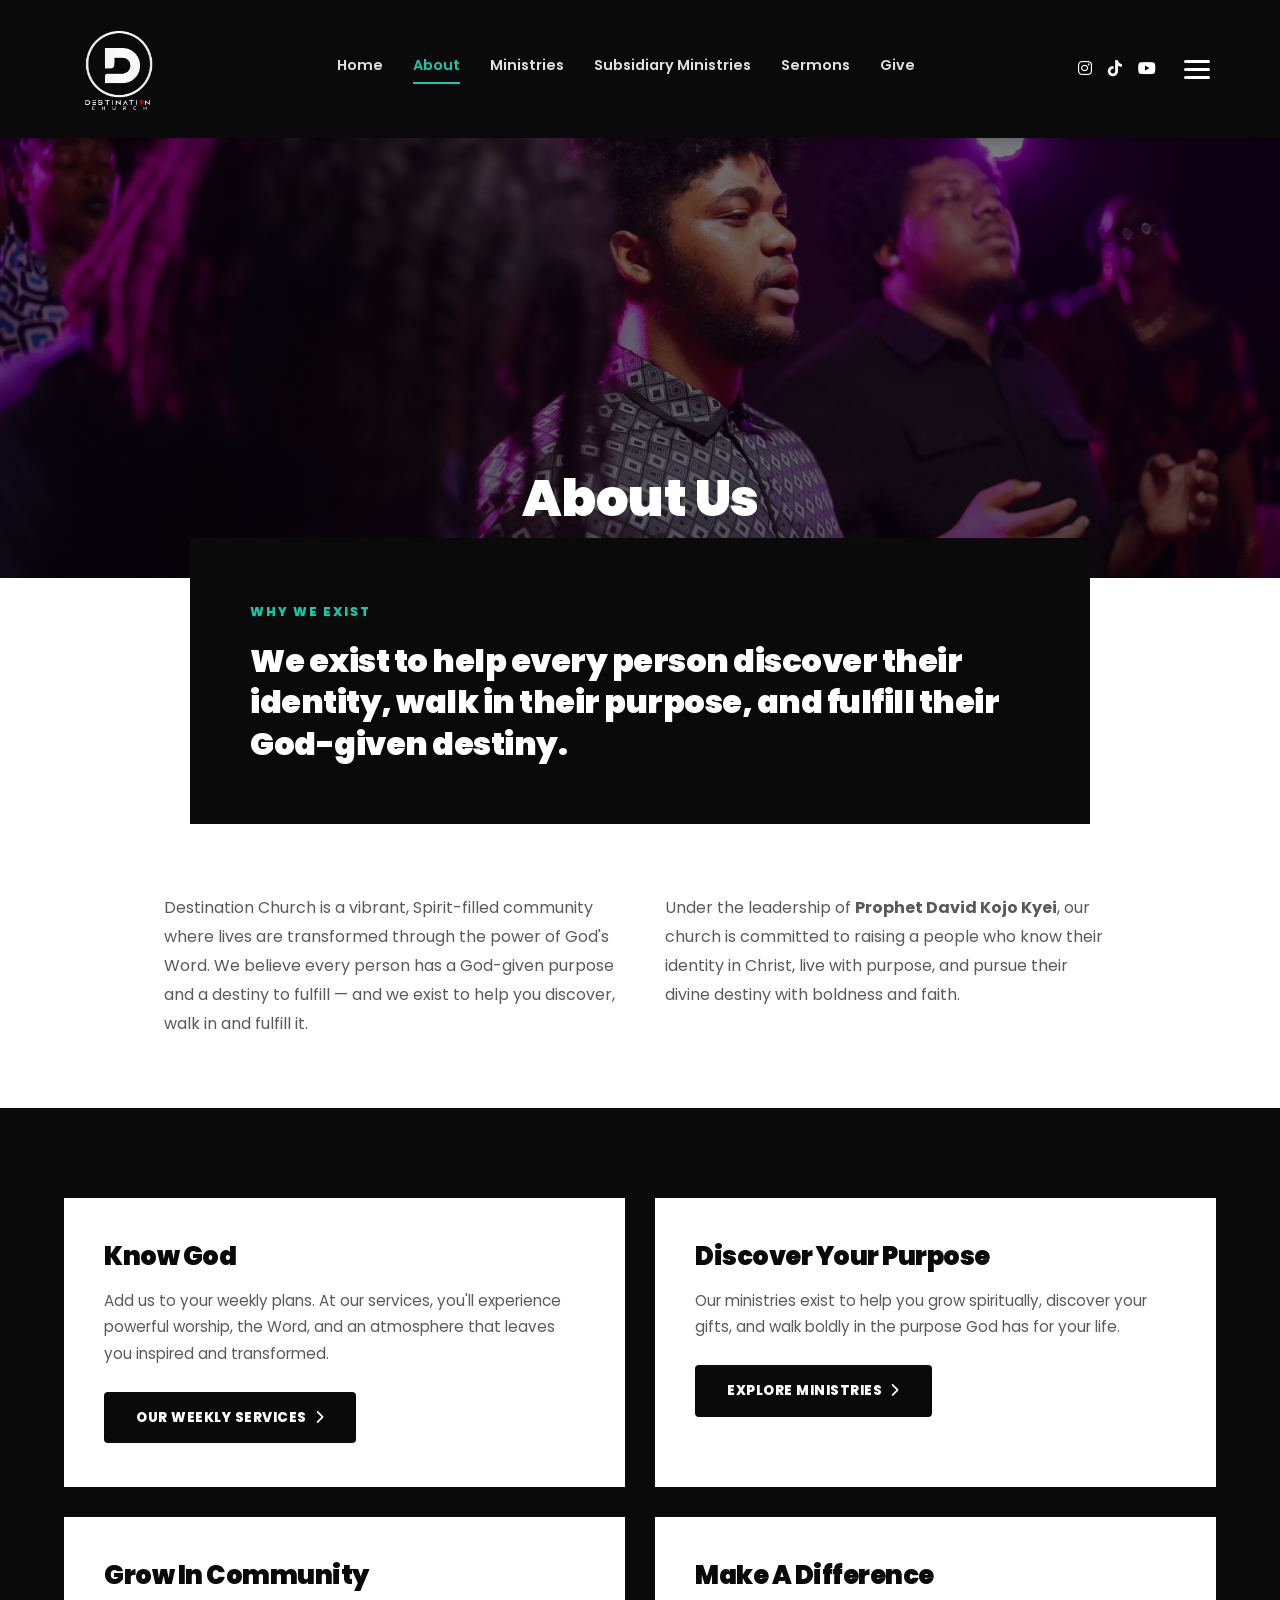
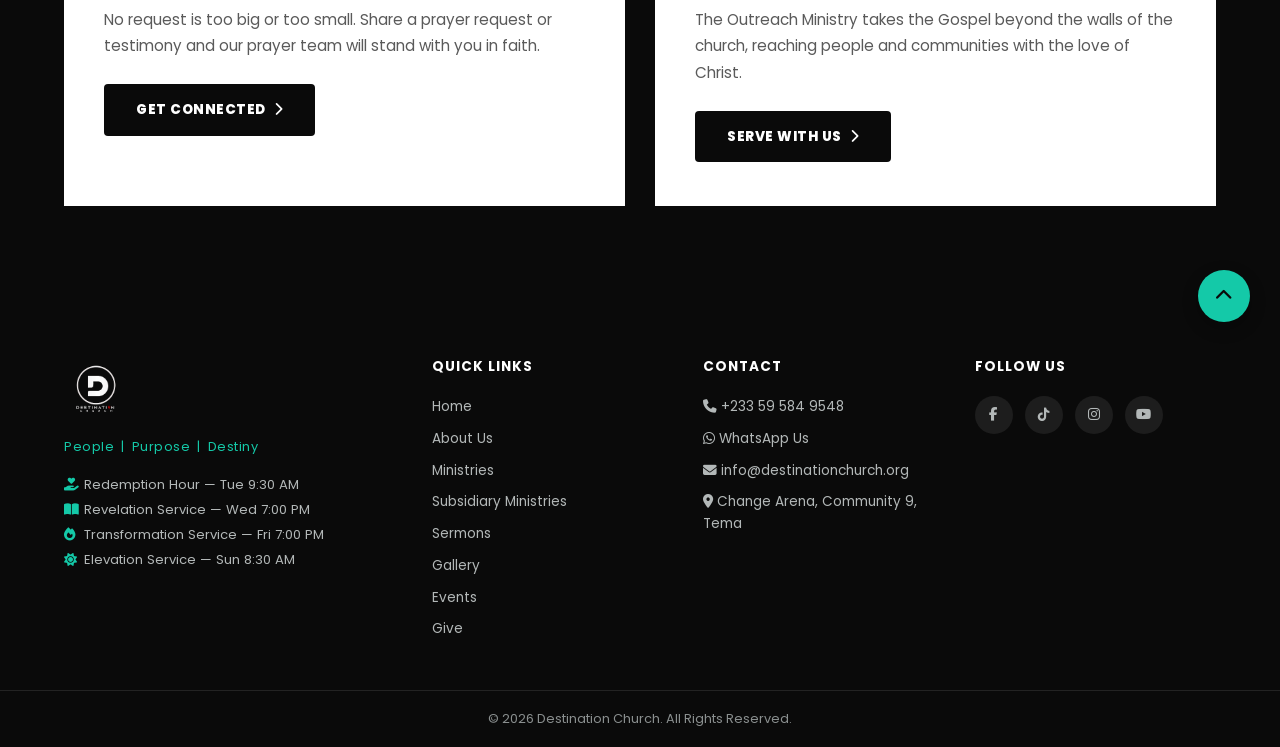
==== commit bb419d6e: "Add Subsidiary Ministries nav tab and move SheRise under it Adds a new "Subsidiary Ministries" link " ====
--- a/about.html
+++ b/about.html
@@ -9,7 +9,7 @@
 <link rel="icon" type="image/png" href="images/logo-original.jpg">
 <link rel="stylesheet" href="https://cdnjs.cloudflare.com/ajax/libs/font-awesome/6.5.1/css/all.min.css">
 <link rel="stylesheet" href="https://fonts.googleapis.com/css2?family=Poppins:wght@400;500;600;700;800;900&display=swap">
-<link rel="stylesheet" href="css/style.css?v=62">
+<link rel="stylesheet" href="css/style.css?v=68">
 </head>
 <body>
 
@@ -24,6 +24,7 @@
       <a href="index.html#home">Home</a>
       <a href="about.html" class="active">About</a>
       <a href="index.html#ministries">Ministries</a>
+      <a href="index.html#subsidiary-ministry">Subsidiary Ministries</a>
       <a href="index.html#sermons">Sermons</a>
       <a href="index.html#give">Give</a>
     </nav>
@@ -48,6 +49,7 @@
       <a href="index.html#home">Home</a>
       <a href="about.html">About</a>
       <a href="index.html#ministries">Ministries</a>
+      <a href="index.html#subsidiary-ministry">Subsidiary Ministries</a>
       <a href="index.html#sermons">Sermons</a>
       <a href="index.html#gallery">Gallery</a>
       <a href="index.html#events">Events</a>
@@ -139,6 +141,7 @@
       <a href="index.html#home">Home</a>
       <a href="about.html">About Us</a>
       <a href="index.html#ministries">Ministries</a>
+      <a href="index.html#subsidiary-ministry">Subsidiary Ministries</a>
       <a href="index.html#sermons">Sermons</a>
       <a href="index.html#gallery">Gallery</a>
       <a href="index.html#events">Events</a>
@@ -167,6 +170,6 @@
   <button id="backToTop" class="back-to-top" aria-label="Back to top"><i class="fa-solid fa-chevron-up"></i></button>
 </footer>
 
-<script src="js/ministry.js?v=7"></script>
+<script src="js/ministry.js?v=8"></script>
 </body>
 </html>
--- a/css/style.css
+++ b/css/style.css
@@ -211,8 +211,35 @@
   background-position: center;
   background-repeat: no-repeat;
   opacity: 0;
-  transform: translateY(-100%);
-}
+  filter: blur(0px);
+}
+.hero-video {
+  position: absolute;
+  inset: 0;
+  width: 100%;
+  height: 100%;
+  object-fit: contain;
+  background-color: #000;
+}
+.hero-video-mute {
+  position: absolute;
+  bottom: 24px;
+  right: 24px;
+  z-index: 3;
+  width: 46px;
+  height: 46px;
+  border-radius: 50%;
+  border: none;
+  background: rgba(0, 0, 0, 0.55);
+  color: var(--white);
+  font-size: 1.1rem;
+  display: flex;
+  align-items: center;
+  justify-content: center;
+  cursor: pointer;
+  transition: background 0.2s ease;
+}
+.hero-video-mute:hover { background: rgba(0, 0, 0, 0.75); }
 .hero-overlay {
   position: absolute;
   inset: 0;
@@ -234,7 +261,11 @@
   line-height: 1.25;
   max-width: 300px;
 }
-.hero h1 span { display: block; }
+.hero h1 span { display: block; animation: dropIn 1.8s cubic-bezier(0.16, 1, 0.3, 1) both; }
+.hero h1 span:nth-child(1) { animation-delay: 0.1s; }
+.hero h1 span:nth-child(2) { animation-delay: 0.5s; }
+.hero h1 span:nth-child(3) { animation-delay: 0.9s; }
+.hero h1 span:nth-child(4) { animation-delay: 1.3s; }
 .hero-cta { display: flex; flex-direction: column; align-items: flex-end; text-align: right; }
 .hero-cta .btn { align-self: center; }
 .hero-sub {
@@ -245,6 +276,10 @@
   max-width: 360px;
   margin: 0 0 24px;
 }
+.hero-sub span { display: block; animation: dropIn 1.8s cubic-bezier(0.16, 1, 0.3, 1) both; }
+.hero-sub span:nth-child(1) { animation-delay: 0.1s; }
+.hero-sub span:nth-child(2) { animation-delay: 0.5s; }
+.hero-sub span:nth-child(3) { animation-delay: 0.9s; }
 
 /* Section heading */
 .section-heading {
@@ -312,7 +347,7 @@
   to { opacity: 1; transform: translateY(0); }
 }
 @media (prefers-reduced-motion: reduce) {
-  .about-hero h1, .why-exist-box { animation: none; }
+  .about-hero h1, .why-exist-box, .hero h1 span, .hero-sub span { animation: none; }
 }
 .why-exist-box .eyebrow { color: var(--gold); }
 .why-exist-box h2 { font-size: 2rem; margin-top: 16px; line-height: 1.3; }
@@ -356,15 +391,22 @@
   align-items: center;
 }
 .welcome-img {
+  position: relative;
+  height: 380px;
   overflow: hidden;
 }
-.welcome-photo {
-  width: 100%;
-  height: 380px;
-  object-fit: cover;
-  object-position: center 30%;
-  display: block;
-}
+.welcome-slideshow { position: absolute; inset: 0; }
+.welcome-slide {
+  position: absolute;
+  inset: 0;
+  background-size: cover;
+  background-position: center 30%;
+  background-repeat: no-repeat;
+  opacity: 0;
+  transform: translateY(24px);
+  transition: opacity 1.4s ease, transform 1.4s ease;
+}
+.welcome-slide.active { opacity: 1; transform: translateY(0); }
 .welcome-content h2 { font-size: 2.1rem; color: var(--navy); margin-top: 4px; }
 .welcome-content p { color: var(--text-gray); margin-bottom: 16px; font-size: 0.95rem; }
 .welcome-signature {
@@ -850,6 +892,54 @@
   from { transform: scale(1); }
   to { transform: scale(1.15); }
 }
+.ministry-slideshow-diagonal .ministry-slide {
+  transition: transform 2.6s cubic-bezier(0.22, 1, 0.36, 1), opacity 1.2s ease;
+}
+.ministry-slideshow-diagonal .ministry-slide:nth-child(odd) { transform: translate(-60%, -60%); }
+.ministry-slideshow-diagonal .ministry-slide:nth-child(even) { transform: translate(60%, -60%); }
+.ministry-slideshow-diagonal .ministry-slide.active { transform: translate(0, 0); }
+.ministry-slideshow-particles .ministry-slide.active {
+  animation: ministry-zoom 4.5s ease-in-out infinite alternate;
+}
+.particle-overlay {
+  position: absolute;
+  inset: 0;
+  z-index: 30;
+  pointer-events: none;
+}
+.particle-tile {
+  position: absolute;
+  background-repeat: no-repeat;
+  opacity: 1;
+  transform: translate(0, 0) rotate(0deg);
+  will-change: transform, opacity;
+}
+.ministry-slideshow-slidethrough .ministry-slide.active {
+  animation: ministry-slidethrough 3.8s linear both;
+}
+@keyframes ministry-slidethrough {
+  0% { transform: translateX(-100%); opacity: 0; }
+  8% { opacity: 1; }
+  50% { transform: translateX(0); opacity: 1; }
+  92% { opacity: 1; }
+  100% { transform: translateX(100%); opacity: 0; }
+}
+.ministry-slideshow-wipe .ministry-slide {
+  opacity: 1;
+  clip-path: inset(0 100% 0 0);
+  transition: clip-path 1.8s cubic-bezier(0.65, 0, 0.35, 1);
+}
+.ministry-slideshow-wipe .ministry-slide.active { clip-path: inset(0 0 0 0); }
+.ministry-slideshow-rotate .ministry-slide {
+  transform: rotate(-14deg) scale(0.8);
+  transition: transform 2s cubic-bezier(0.22, 1, 0.36, 1), opacity 1.2s ease;
+}
+.ministry-slideshow-rotate .ministry-slide.active { transform: rotate(0deg) scale(1); }
+.ministry-slideshow-fadeup .ministry-slide {
+  transform: translateY(50px);
+  transition: transform 1.8s cubic-bezier(0.22, 1, 0.36, 1), opacity 1.8s ease;
+}
+.ministry-slideshow-fadeup .ministry-slide.active { transform: translateY(0); }
 @media (max-width: 768px) {
   .ministry-gallery { padding: 34px 16px; }
   .ministry-slideshow { height: 380px; border-radius: 6px; }
@@ -1451,9 +1541,10 @@
   .hero-media { min-height: 460px; padding: 34px 0; align-items: center; }
   .hero-content { flex-direction: column; align-items: flex-start; height: auto; gap: 20px; }
   .hero-cta { align-items: flex-start; text-align: left; }
-  .hero h1 { display: block; height: auto; font-size: 2.1rem; max-width: none; }
-  .hero h1 span { display: inline; }
-  .hero-sub { font-size: 2.1rem; max-width: none; margin: 14px 0 24px; }
+  .hero h1 { display: block; height: auto; font-size: 2.1rem; max-width: none; animation: dropIn 1.8s cubic-bezier(0.16, 1, 0.3, 1) both; }
+  .hero h1 span { display: inline; animation: none; }
+  .hero-sub { font-size: 2.1rem; max-width: none; margin: 14px 0 24px; animation: dropIn 1.8s cubic-bezier(0.16, 1, 0.3, 1) both; }
+  .hero-sub span { display: inline; animation: none; }
   .services-grid { grid-template-columns: 1fr; }
   .ministry-grid { grid-template-columns: 1fr; }
   .new-here-list { grid-template-columns: 1fr; }
